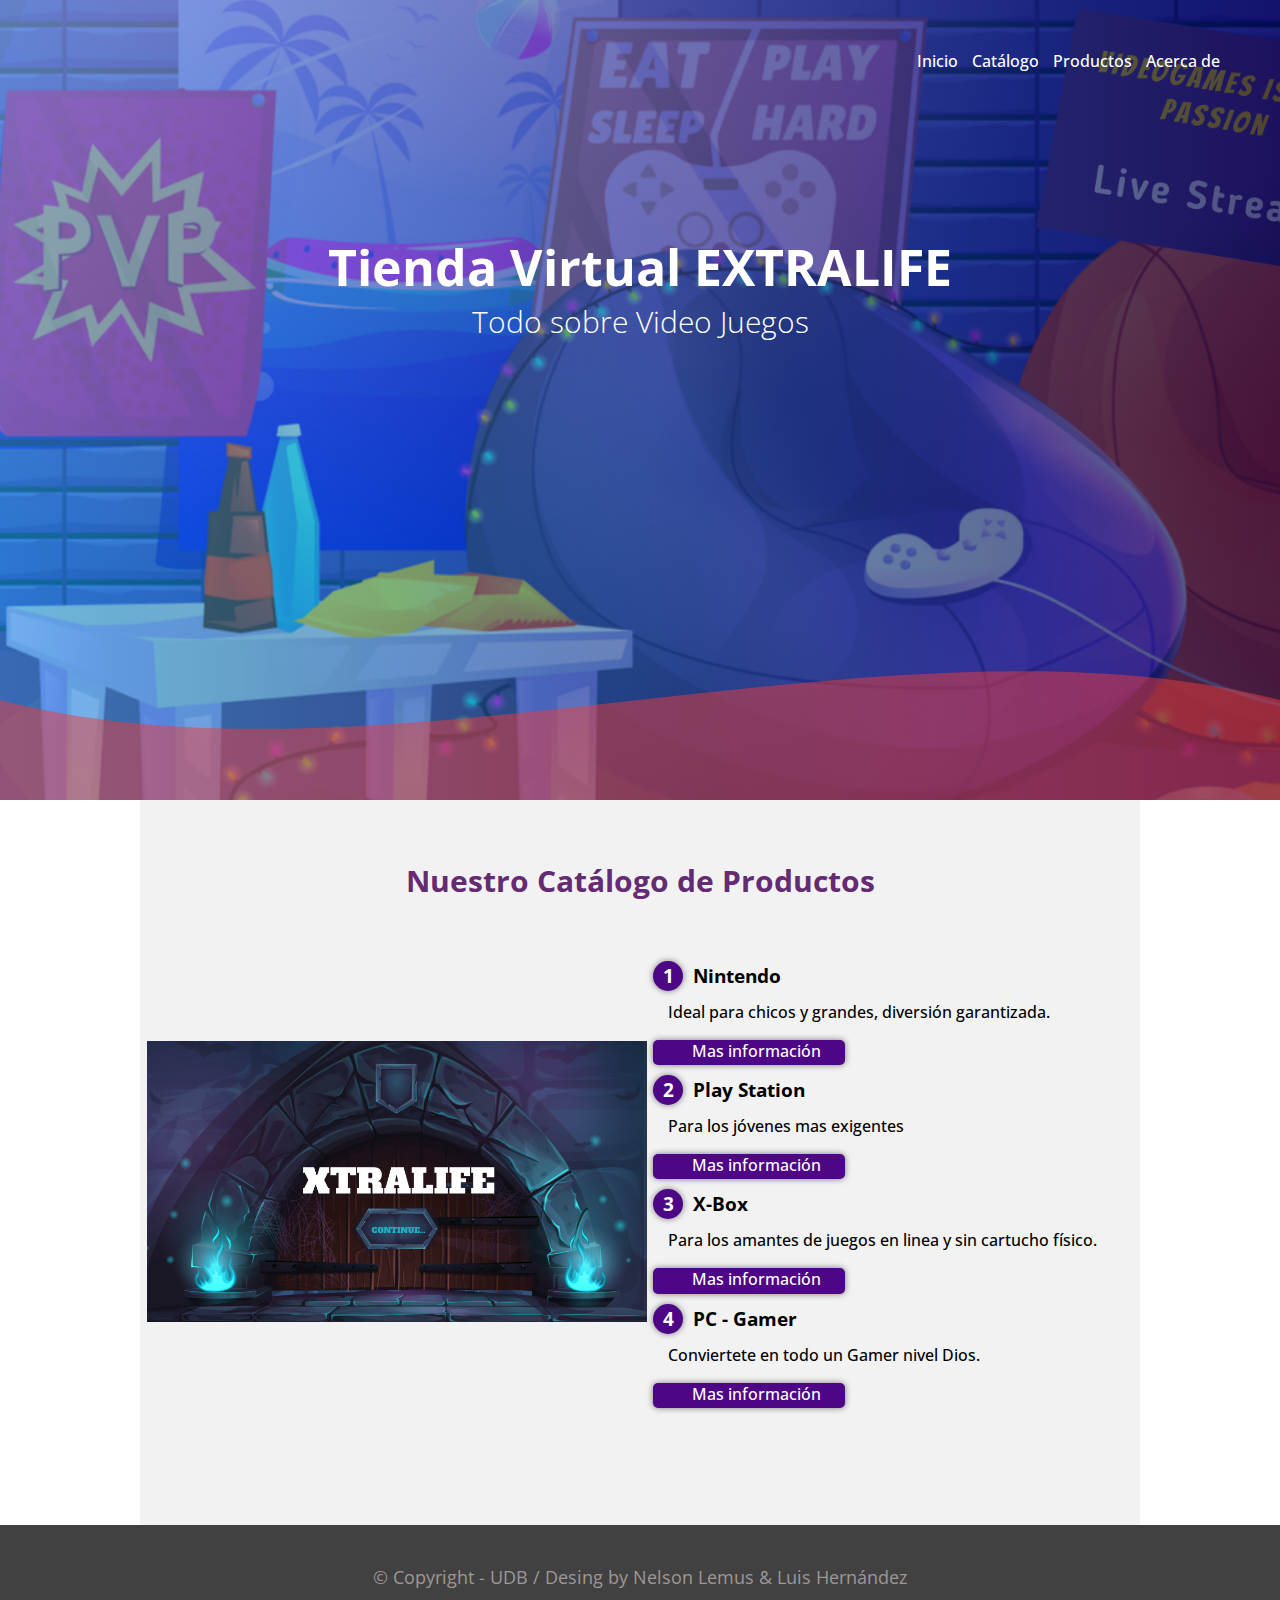
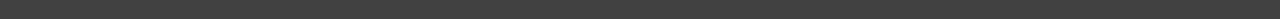
==== index.html @ 5801121e "Add files via upload" ====
<!DOCTYPE html>
<html lang="en">
<head>
    <meta charset="UTF-8">
    <meta http-equiv="X-UA-Compatible" content="IE=edge">
    <meta name="viewport" content="width=device-width, initial-scale=1.0">
    <link rel="shortcut icon" href="img/icondesine.png" type="image/x-icon">
    <link rel="stylesheet" href="css/base_estilos.css">
    <title>ExtraLife</title>
</head>
<body>
    <header>
        <nav>
            <a href="index.html">Inicio</a>
            <a href="#catalogo">Catálogo</a>
            <a href="productos.html">Productos</a>
            <a href="acerca_de.html">Acerca de</a>
        </nav>
        <section class="text-header">
            <h1>Tienda Virtual EXTRALIFE</h1>
            <h2>Todo sobre Video Juegos</h2>
        </section>
        <div class="wave" style="height: 150px; overflow: hidden;" ><svg viewBox="0 0 500 150" preserveAspectRatio="none" style="height: 100%; width: 100%;"><path d="M0.00,49.99 C150.00,150.00 349.20,-49.99 500.00,49.99 L500.00,150.00 L0.00,150.00 Z" style="stroke: none; fill: hsla(0, 82%, 58%, 0.5);"></path></svg></div>
    </header>
    <section class="contenido">
        <a name="catalogo"></a>
        <h2 class="marcas">Nuestro Catálogo de Productos</h2>
            <div class="contenedor-productos">
                <img src="img/logo_extralife.jpeg" alt="" class="img-logo" >
                <div class="contenido-text">
                    <h3><span>1</span>Nintendo</h3>
                    <p>Ideal para chicos y grandes, diversión garantizada.</p>
                    <p class="boton"><a href="nintendo.html">Mas información</a></p>
                    <h3><span>2</span>Play Station</h3>
                    <p>Para los jóvenes mas exigentes</p>
                    <p class="boton"><a href="playstation.html">Mas información</a></p>
                    <h3><span>3</span>X-Box</h3>
                    <p>Para los amantes de juegos en linea y sin cartucho físico.</p>
                    <p class="boton"><a href="xbox.html">Mas información</a></p>
                    <h3><span>4</span>PC - Gamer</h3>
                    <p>Conviertete en todo un Gamer nivel Dios.</p>
                    <p class="boton"><a href="pc.html">Mas información</a></p>
                </div>
            </div>
    </section>
    <footer>
        <p>&copy; Copyright - UDB / Desing by Nelson Lemus & Luis Hernández</p>
    </footer>
</body>
</html>
---- css/base_estilos.css ----
@import url('https://fonts.googleapis.com/css2?family=Open+Sans:wght@300;400&display=swap');

*{
    margin: 0;
    padding: 0;
    box-sizing: border-box;
}

body{
    font-family: 'open sans', sans-serif;
}

.contenido{
    padding: 60px 0;
    width: 90%;
    max-width: 1000px;
    margin: auto;
    overflow: hidden;
    background: #f2f2f2;
}

.contenido_marcas{
    padding: 60px 0;
    width: 90%;
    max-width: 1000px;
    margin: auto;
    overflow: hidden;
    background: #9e9797;
    
}

.marcas{
    color: #642a72;
    font-size: 30px;
    text-align: center;
    margin-bottom: 60px;
}

/*Header*/
header{
    width: 100%;
    height: 800px; /*cambia el tamaño de la imagen
    background: #000046;  
    /* fallback for old browsers */
    background: -webkit-linear-gradient(to right, hsla(193, 78%, 49%, 0.479), hsla(240, 100%, 14%, 0.692)), url(../img/portada.jpeg); 
    /* Chrome 10-25, Safari 5.1-6 */
    background: linear-gradient(to right, hsla(193, 78%, 49%, 0.479), hsla(240, 100%, 14%, 0.692)), url(../img/portada.jpeg); 
    /* W3C, IE 10+/ Edge, Firefox 16+, Chrome 26+, Opera 12+, Safari 7+ */
    background-size: cover;
    background-attachment: fixed;
    position: relative;
}


nav{
    text-align: right;
    padding: 50px 50px 0 0;
}

nav >a{
    color: #fff;
    font-weight: 500;
    text-decoration: none;
    margin-right: 10px;
}

nav >a:hover{
    text-decoration: underline;
}

.wave{
    position: absolute;
    bottom: 0;
    width: 100%;
}

header .text-header{
    display: flex;
    height: 430px;
    width: 100%;
    align-items: center;
    justify-content: center;
    flex-direction: column;
    text-align: center;
}

.text-header h1{
    font-size: 50px;
    color: #fff;
}

.text-header h2{
    font-size: 30px;
    font-weight: 300;
    color: #fff;
}

/*contenido*/
.contenedor-productos{
    display: flex;
    justify-content: space-evenly;
}

.img-logo{
    margin-top: 80px;
    width: 50%;
    height: 50%;
}

.contenido-text{
    width: 48%;
}

.contenido-text h3{
    margin-bottom: 10px;
}

.contenido-text h3 span{
    background: #4d0686;
    color: #fff;
    border-radius: 50%;
    display: inline-block;
    text-align: center;
    width: 30px;
    height: 30px;
    padding: 2px;
    box-shadow: 0 0 6px 0 rgba(0, 0, 0, .5);
    margin-right: 10px;
}

.contenido-text p{
    padding: 0px 0px 15px 15px;
    font-weight: 500;
    text-align: justify;
}

.contenedor_marcas{
    width: 94%;
    background: #9e9797;
    padding: 3% 15%;
}

.contenedor_marcas img{
    width: 100%;
 	border-radius: 15px;
}

.contenedor_marcas h1{
    text-align: left;
 	font-size: 1.5em;
}

.contenedor_marcas .precio{
    font-size: 1.1em;
 	margin: 20px 0px 5px;
 	padding-bottom: 15px;
 	border-bottom: solid 3px grey;
 	font-weight: bold;
}

.contenedor_marcas h1 span{
    background: #060f86;
    color: #fff;
    border-radius: 50%;
    display: inline-block;
    text-align: center;
    width: 35px;
    height: 35px;
    padding: 0px;
    box-shadow: 0 0 6px 0 rgba(0, 0, 0, 0.5);
    margin-right: 10px;
    margin-bottom: 10px;
}

.boton{
    background-color:#4d0686;
 	padding: 7px;
 	margin-top: 2px;
 	border-radius: 5px;
 	color: white;
 	text-align: center;
 	vertical-align: middle;
 	cursor: pointer;
 	transition: background 3s, color 1s;
    box-shadow: 0 0 6px 0 rgba(0, 0, 0, .5);
    margin-right: 10px;
    margin-bottom: 10px;
    height: 5%;
    width: 40%;
}

.boton:hover{
    background: #5077c7;
}

.boton a{
    text-decoration: none;
    color: white;
    width: 100%;
    margin: 0px;
    display: block;
    text-align: center;
}

/*Footer*/
footer{
    background: #414141;
    padding: 40px 0 30px 0;
    margin: auto;
    overflow: hidden;
}

footer p{
    text-align: center;
    font-size: 18px;
    color: #9e9797;

}

/*Acerca de*/
.cards{
    display: flex;
    justify-content: space-evenly;
}

.cards .card{
    background: #4d0686;
    display: flex;
    width: 48%;
    height: 225px;
    align-items: center;
    justify-content: space-evenly;
    border-radius: 15px;
    margin-bottom: 60px;
    
}

.cards .card img{
    width: 150px;
    height: 150px;
    object-fit: cover;
    border: 3px solid #fff;
    border-radius: 50%;
    display: block;
}

.cards .card > .contenido-texto-card{
    width: 60%;
    color: #fff;
}

.cards .card > .contenido-texto-card p{
    font-weight: 30%;
    padding-top: 5px;
}
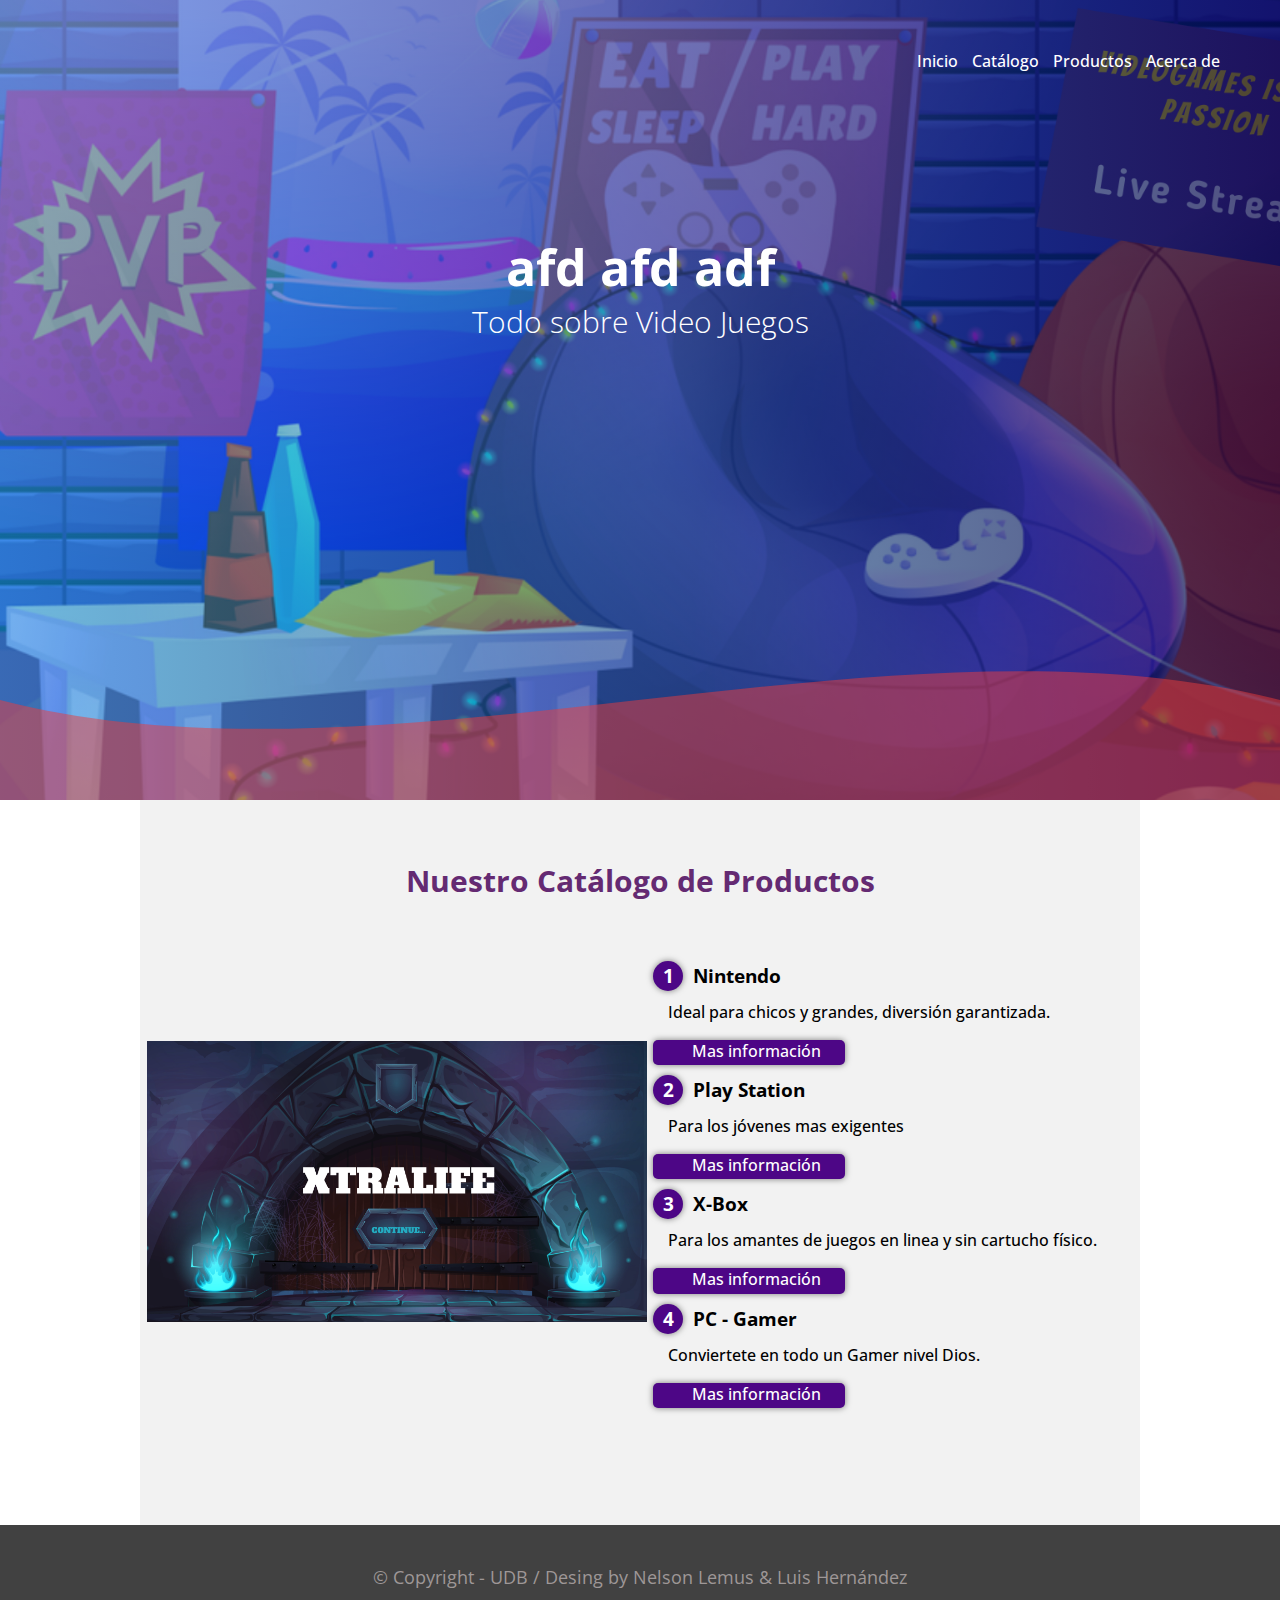
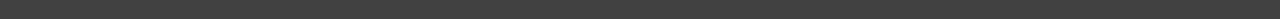
==== commit 0064f8f2: "Update index.html" ====
--- a/index.html
+++ b/index.html
@@ -17,7 +17,7 @@
             <a href="acerca_de.html">Acerca de</a>
         </nav>
         <section class="text-header">
-            <h1>Tienda Virtual EXTRALIFE</h1>
+            <h1>afd afd adf</h1>
             <h2>Todo sobre Video Juegos</h2>
         </section>
         <div class="wave" style="height: 150px; overflow: hidden;" ><svg viewBox="0 0 500 150" preserveAspectRatio="none" style="height: 100%; width: 100%;"><path d="M0.00,49.99 C150.00,150.00 349.20,-49.99 500.00,49.99 L500.00,150.00 L0.00,150.00 Z" style="stroke: none; fill: hsla(0, 82%, 58%, 0.5);"></path></svg></div>
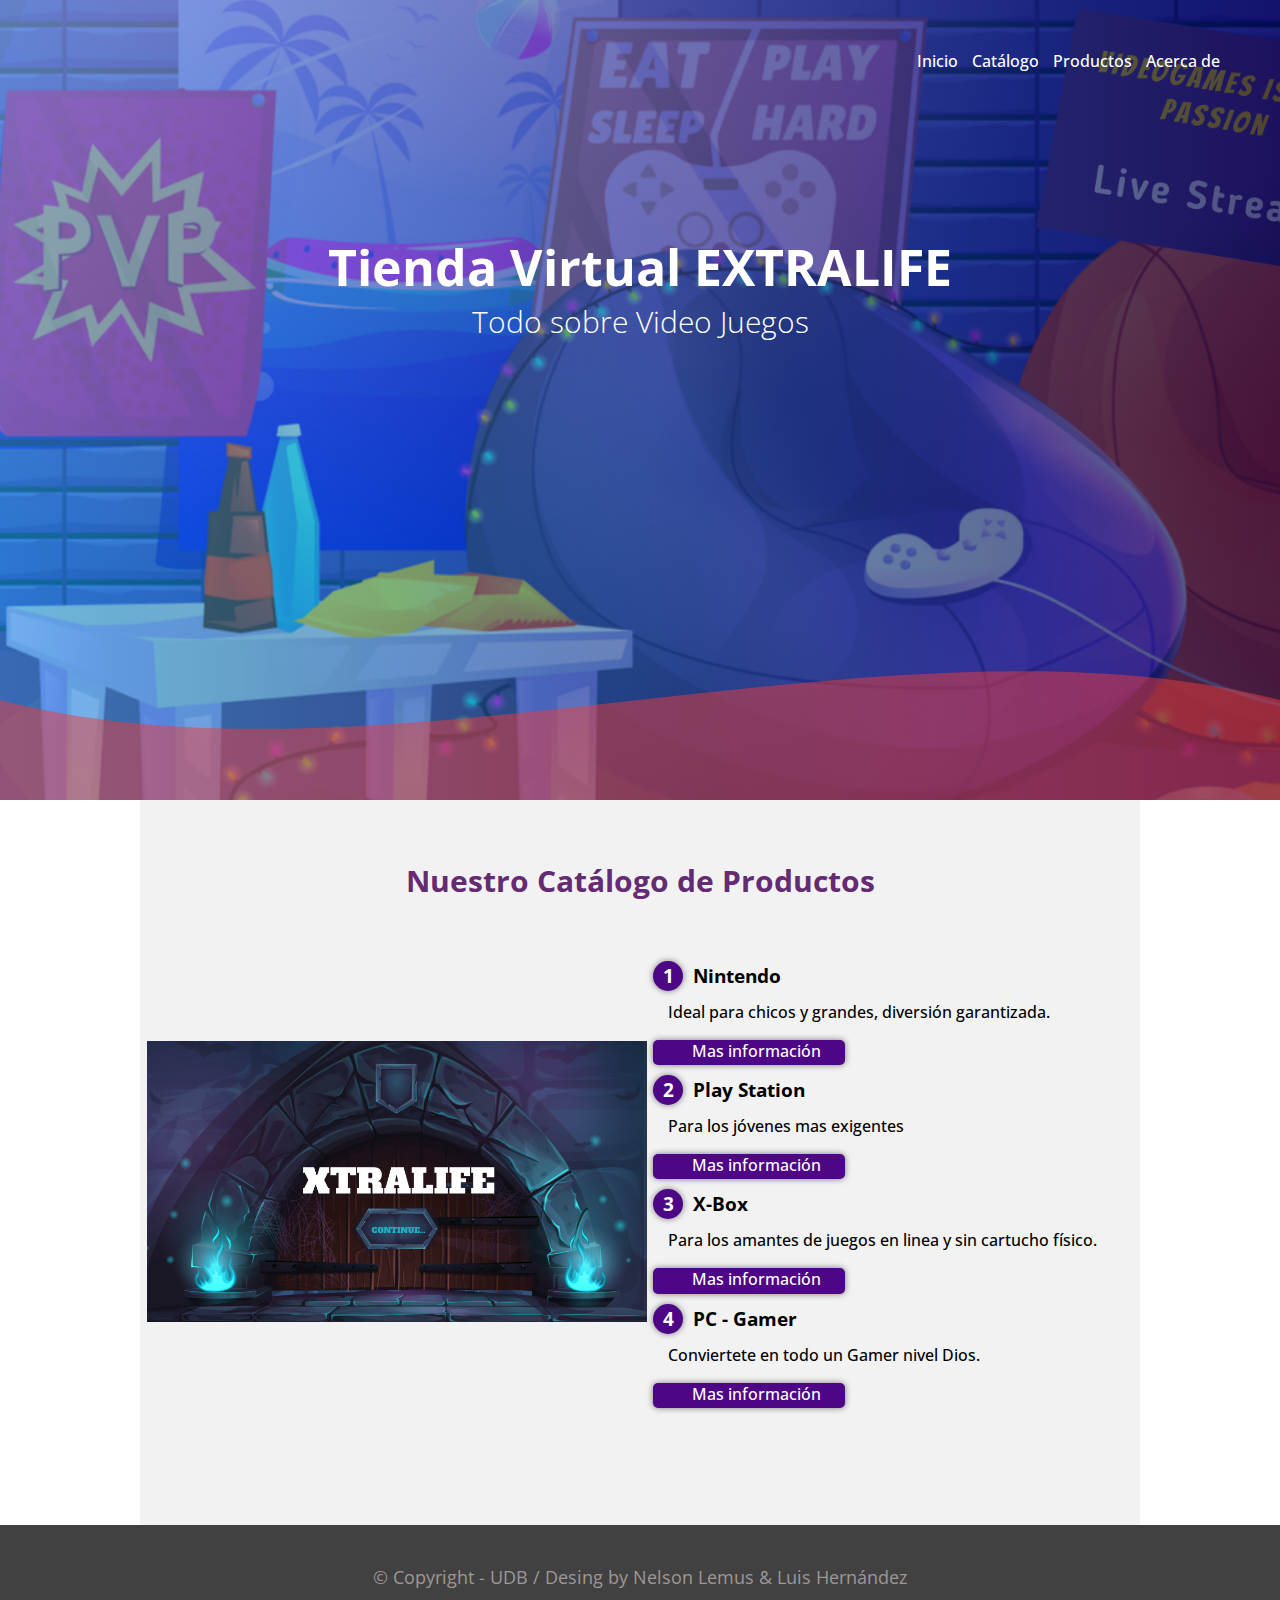
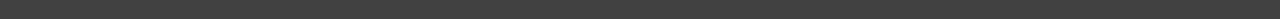
==== commit 849160d4: "Update index.html" ====
--- a/index.html
+++ b/index.html
@@ -17,7 +17,7 @@
             <a href="acerca_de.html">Acerca de</a>
         </nav>
         <section class="text-header">
-            <h1>afd afd adf</h1>
+            <h1>Tienda Virtual EXTRALIFE</h1>
             <h2>Todo sobre Video Juegos</h2>
         </section>
         <div class="wave" style="height: 150px; overflow: hidden;" ><svg viewBox="0 0 500 150" preserveAspectRatio="none" style="height: 100%; width: 100%;"><path d="M0.00,49.99 C150.00,150.00 349.20,-49.99 500.00,49.99 L500.00,150.00 L0.00,150.00 Z" style="stroke: none; fill: hsla(0, 82%, 58%, 0.5);"></path></svg></div>
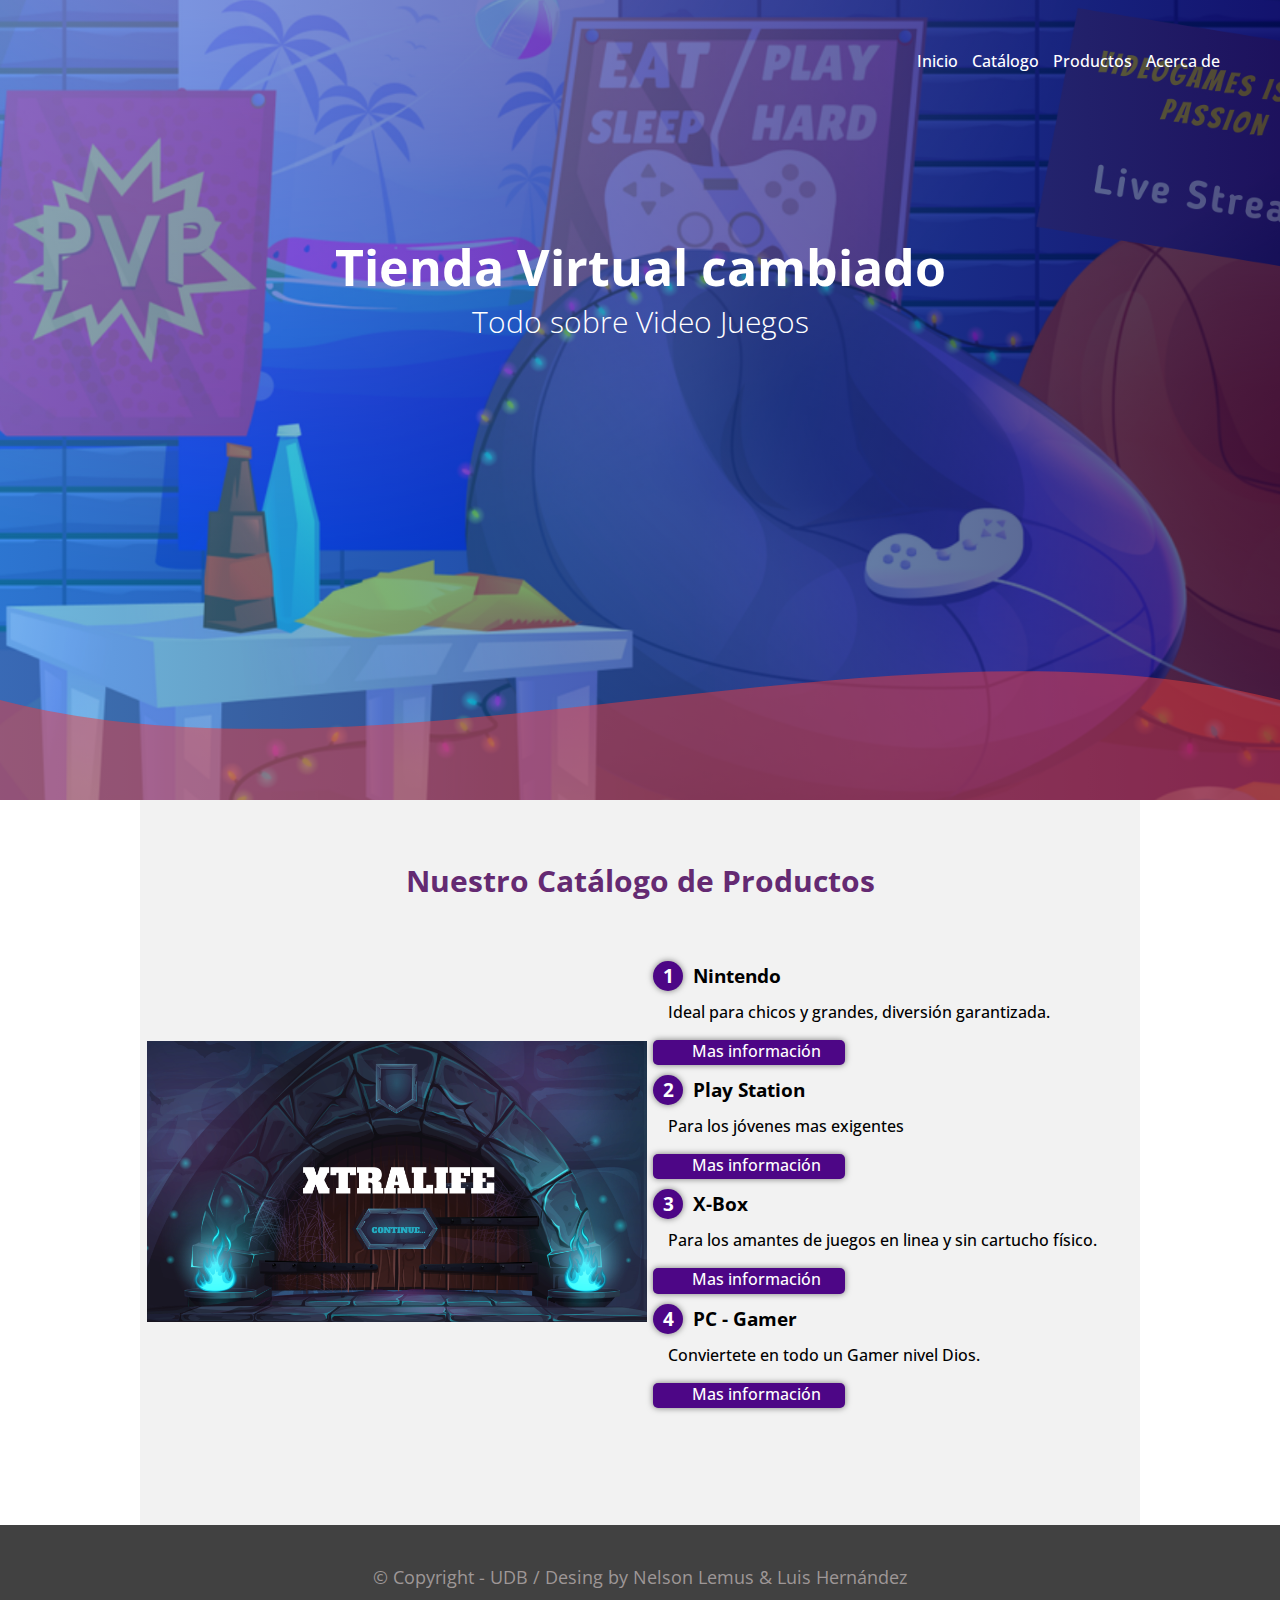
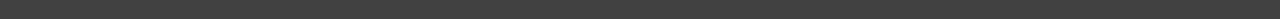
==== commit ab61e5ba: "cambiado" ====
--- a/index.html
+++ b/index.html
@@ -17,7 +17,7 @@
             <a href="acerca_de.html">Acerca de</a>
         </nav>
         <section class="text-header">
-            <h1>Tienda Virtual EXTRALIFE</h1>
+            <h1>Tienda Virtual cambiado</h1>
             <h2>Todo sobre Video Juegos</h2>
         </section>
         <div class="wave" style="height: 150px; overflow: hidden;" ><svg viewBox="0 0 500 150" preserveAspectRatio="none" style="height: 100%; width: 100%;"><path d="M0.00,49.99 C150.00,150.00 349.20,-49.99 500.00,49.99 L500.00,150.00 L0.00,150.00 Z" style="stroke: none; fill: hsla(0, 82%, 58%, 0.5);"></path></svg></div>
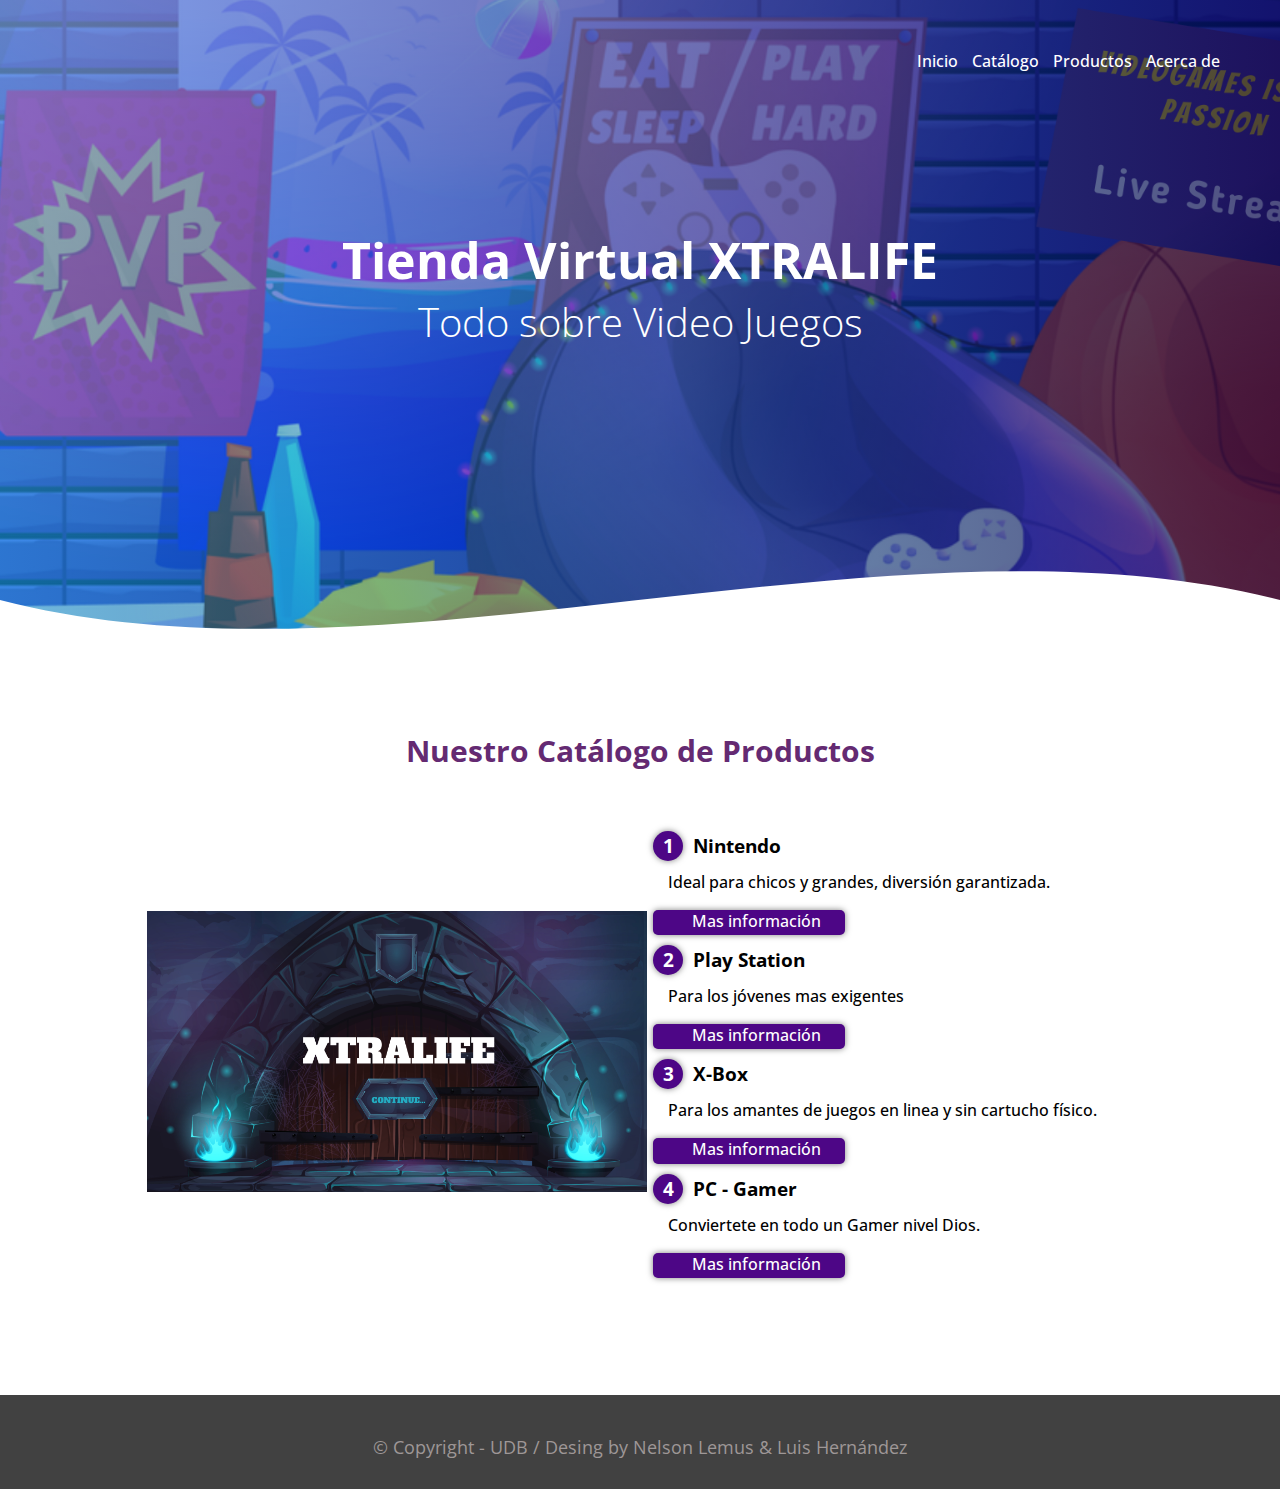
==== commit 4480a935: "nuevos cambios" ====
--- a/index.html
+++ b/index.html
@@ -17,10 +17,10 @@
             <a href="acerca_de.html">Acerca de</a>
         </nav>
         <section class="text-header">
-            <h1>Tienda Virtual cambiado</h1>
+            <h1>Tienda Virtual XTRALIFE</h1>
             <h2>Todo sobre Video Juegos</h2>
         </section>
-        <div class="wave" style="height: 150px; overflow: hidden;" ><svg viewBox="0 0 500 150" preserveAspectRatio="none" style="height: 100%; width: 100%;"><path d="M0.00,49.99 C150.00,150.00 349.20,-49.99 500.00,49.99 L500.00,150.00 L0.00,150.00 Z" style="stroke: none; fill: hsla(0, 82%, 58%, 0.5);"></path></svg></div>
+        <div class="wave" style="height: 150px; overflow: hidden;" ><svg viewBox="0 0 500 150" preserveAspectRatio="none" style="height: 100%; width: 100%;"><path d="M0.00,49.99 C150.00,150.00 349.20,-49.99 500.00,49.99 L500.00,150.00 L0.00,150.00 Z" style="stroke: none; fill: #fff"></path></svg></div>
     </header>
     <section class="contenido">
         <a name="catalogo"></a>
--- a/css/base_estilos.css
+++ b/css/base_estilos.css
@@ -16,16 +16,16 @@
     max-width: 1000px;
     margin: auto;
     overflow: hidden;
-    background: #f2f2f2;
-}
-
-.contenido_marcas{
+    background: #fff;
+}
+
+.contenido_marcas{ 
     padding: 60px 0;
     width: 90%;
     max-width: 1000px;
     margin: auto;
     overflow: hidden;
-    background: #9e9797;
+    background: #f2f2f2;
     
 }
 
@@ -39,7 +39,7 @@
 /*Header*/
 header{
     width: 100%;
-    height: 800px; /*cambia el tamaño de la imagen
+    height: 700px; /*cambia el tamaño de la imagen
     background: #000046;  
     /* fallback for old browsers */
     background: -webkit-linear-gradient(to right, hsla(193, 78%, 49%, 0.479), hsla(240, 100%, 14%, 0.692)), url(../img/portada.jpeg); 
@@ -90,12 +90,21 @@
 }
 
 .text-header h2{
-    font-size: 30px;
+    font-size: 40px;
     font-weight: 300;
     color: #fff;
 }
 
 /*contenido*/
+
+.contenido{
+    padding: 30px 0 60px 0;
+}
+
+.contenido_marcas{
+    padding: 30px 0 60px 0;
+}
+
 .contenedor-productos{
     display: flex;
     justify-content: space-evenly;
@@ -134,15 +143,21 @@
     text-align: justify;
 }
 
-.contenedor_marcas{
+.contenedor_marcas{   
     width: 94%;
-    background: #9e9797;
+    background: #f2f2f2;
     padding: 3% 15%;
 }
 
 .contenedor_marcas img{
     width: 100%;
+    height: 70%;
  	border-radius: 15px;
+    object-fit: cover;
+    border: 4px solid hsl(0, 43%, 1%);
+    display: block;
+    margin-bottom: 15px;
+    box-shadow: 0 0 6px 0 rgba(0, 0, 0, .5);
 }
 
 .contenedor_marcas h1{
@@ -250,6 +265,151 @@
 }
 
 .cards .card > .contenido-texto-card p{
-    font-weight: 30%;
+    font-weight: 300;
     padding-top: 5px;
-}+}
+
+/*Contenido Galeria*/
+.galeria-port{
+    display: flex;
+    justify-content: space-evenly;
+    flex-wrap: wrap;
+}
+
+.contenedor_galeria{
+    width: 30%;
+    margin-bottom: 10px;
+    height: 200px;
+    overflow: hidden;
+    position: relative;
+    cursor: pointer;
+    box-shadow: 0 0 6px 0 rgba(0, 0, 0, .5);
+}
+
+.contenedor_galeria > img{
+    width: 100%;
+    height: 100%;
+    object-fit: fill;
+    display: block;
+}
+
+.hover-galeria{
+    position: absolute;
+    width: 100%;
+    height: 100%;
+    top: 0;
+    transform: scale(0);
+    background: hsla(273,91%,27%,0.7);
+    transition: transform .5s;
+    display: flex;
+    justify-content: center;
+    align-items: center;
+    flex-direction: column;    
+}
+
+.hover-galeria img{
+    width: 50px;
+}
+
+.hover-galeria p{
+    color: #fff;
+}
+
+.contenedor_galeria:hover .hover-galeria{
+    transform: scale(1);
+}
+
+/*responsive*/
+@media screen and (max-width:900px){
+    header{
+        background-position: center;
+    }
+
+    .contenedor-productos{
+        flex-direction: column;
+        justify-content: center;
+        align-items: center;
+    }
+    
+    .contenido-text{
+        text-align: left;
+        margin-top: 3px;
+        width: 90%;
+    }
+
+    .img-logo{
+        width: 90%;
+    }
+
+    /*Galeria*/
+    .contenedor_galeria{
+        width: 48%;
+    }
+
+    /*Acerca de*/
+    .cards{
+        flex-direction: column;
+        justify-content: center;
+        align-items: center;
+        width: 100%;
+    }
+
+    .cards .card{
+        width: 90%;
+    }
+
+    footer{
+        font-size: 20px;
+    }
+}
+
+@media screen and (max-width:500px){
+    nav{
+        text-align: center;
+        padding: 30px 0 0 0;
+    }
+
+    nav > a{
+        margin-right: 5px;
+    }
+
+    .text-header h1{
+        font-size: 35px;
+    }
+
+    .text-header h2{
+        font-size: 20px;
+    }
+
+    .img-logo{
+        margin-bottom: 60px;
+        width: 99%;
+    }
+
+    .contenido-text{
+        width: 95%;
+    }
+
+    .boton{
+        width: 100%;
+    }
+
+    .contenedor_galeria{
+        width: 99%;
+    }
+
+    .cards .card{
+        height: 450px;
+        display: flex;
+        flex-direction: column;
+    }
+
+    .cards .card img{
+        width: 90px;
+        height: 90px;
+    }
+
+    footer{
+        font-size: 15px;
+    }
+}
